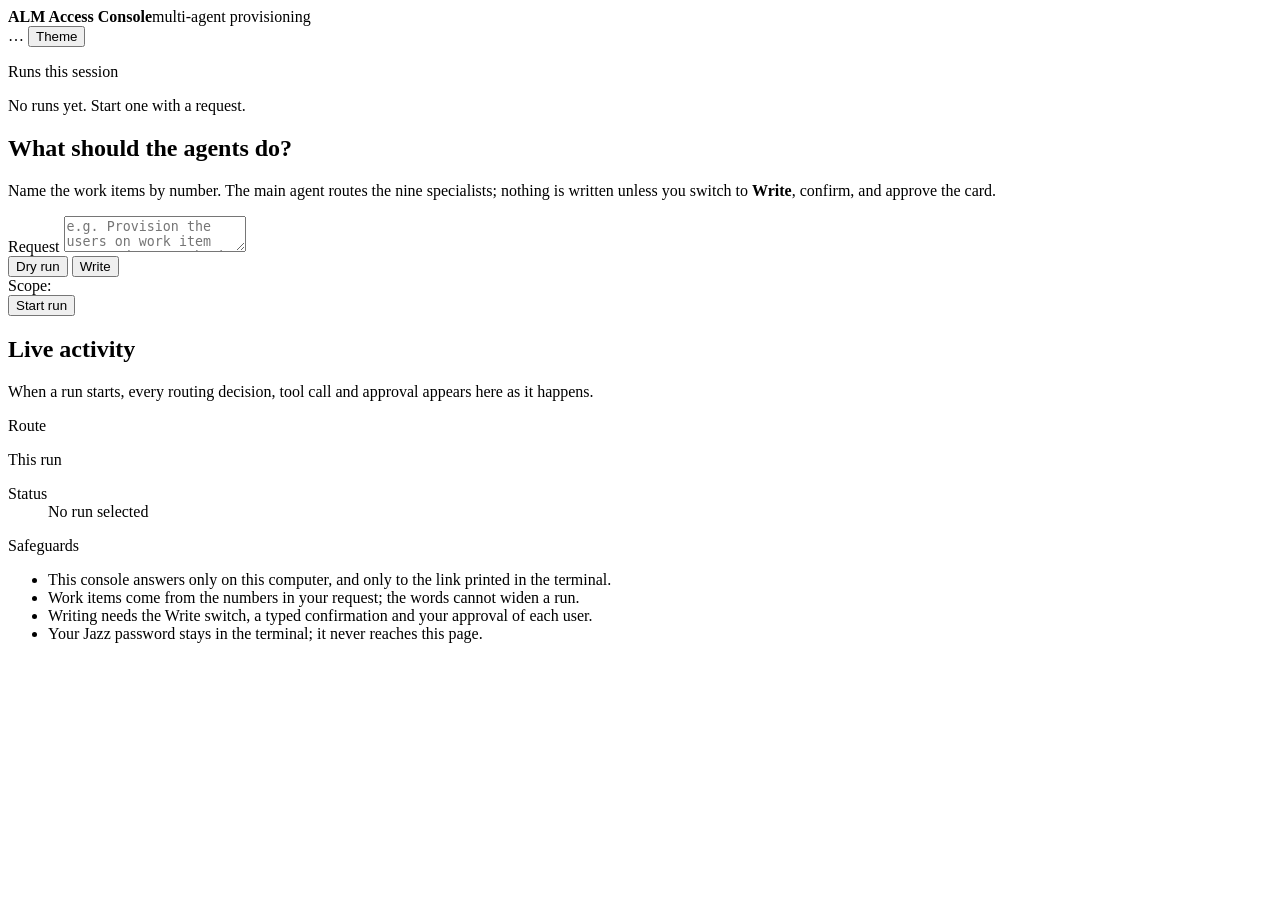
==== src/alm_agents/web_static/index.html @ dc2545d7 "Web console: send a request from the browser and approve there python src/agent_web.py (--sandbox of" ====
<!doctype html>
<html lang="en">
<head>
<meta charset="utf-8">
<meta name="viewport" content="width=device-width, initial-scale=1, viewport-fit=cover">
<meta name="referrer" content="no-referrer">
<link rel="icon" href="data:,">
<title>ALM Access Console</title>
<link rel="stylesheet" href="/static/app.css">
<script src="/static/app.js" defer></script>
</head>
<body>
<header class="topbar">
  <div class="wordmark"><b>ALM Access Console</b><span>multi-agent provisioning</span></div>
  <span id="env" class="pill"><span class="dot"></span><span id="env-text">…</span></span>
  <span id="model" class="pill"></span>
  <span id="operator" class="pill"></span>
  <button id="theme" class="iconbtn" type="button" aria-label="Switch light or dark theme">Theme</button>
</header>

<div class="layout">
  <nav class="panel runs" aria-label="Runs">
    <p class="label">Runs this session</p>
    <ol id="runs"></ol>
    <p id="no-runs" class="empty-runs">No runs yet. Start one with a request.</p>
  </nav>

  <main class="center">
    <section class="panel composer" aria-labelledby="ask">
      <h1 id="ask">What should the agents do?</h1>
      <p class="sub">Name the work items by number. The main agent routes the nine specialists;
        nothing is written unless you switch to <b>Write</b>, confirm, and approve the card.</p>
      <form id="request">
        <label for="prompt" class="label">Request</label>
        <textarea id="prompt" name="prompt" maxlength="2000"
          placeholder="e.g. Provision the users on work item 1001 and report back"></textarea>
        <div id="examples" class="examples" aria-label="Example requests"></div>

        <div class="controls">
          <div class="segmented" role="group" aria-label="Run mode">
            <button type="button" data-mode="dry" aria-pressed="true">Dry run</button>
            <button type="button" data-mode="commit" aria-pressed="false">Write</button>
          </div>
          <div class="scope-preview" aria-live="polite">
            <span class="muted">Scope:</span><span id="scope"></span>
          </div>
          <button id="start" class="primary" type="submit">Start run</button>
        </div>

        <div id="confirm-row" class="confirm" hidden>
          <label for="confirm">This run writes to <span id="confirm-env"></span>. Type
            <b class="mono" id="confirm-word">COMMIT</b> to confirm:</label>
          <input id="confirm" name="confirm" autocomplete="off" spellcheck="false" maxlength="20">
        </div>
        <p id="form-error" class="form-error" role="alert" hidden></p>
      </form>
    </section>

    <section class="panel" aria-labelledby="tl-title">
      <div class="timeline-head">
        <h2 id="tl-title">Live activity</h2>
        <span id="tl-status"></span>
        <span id="tl-mode"></span>
        <span id="tl-thread" class="thread"></span>
      </div>
      <ol id="timeline" class="timeline" aria-live="polite"></ol>
      <p id="tl-empty" class="placeholder">When a run starts, every routing decision, tool call
        and approval appears here as it happens.</p>
    </section>
  </main>

  <aside class="inspector" aria-label="Run details">
    <section id="approval" class="panel section approval" hidden aria-live="assertive"></section>

    <section class="panel section">
      <p class="label">Route</p>
      <ol id="route" class="route"></ol>
    </section>

    <section id="outcome" class="panel section" hidden>
      <p class="label">Outcome</p>
      <div id="outcome-body"></div>
    </section>

    <section class="panel section">
      <p class="label">This run</p>
      <dl id="facts" class="facts"><dt>Status</dt><dd class="muted">No run selected</dd></dl>
    </section>

    <section class="panel section guard">
      <p class="label">Safeguards</p>
      <ul>
        <li>This console answers only on this computer, and only to the link printed in the terminal.</li>
        <li>Work items come from the numbers in your request; the words cannot widen a run.</li>
        <li>Writing needs the Write switch, a typed confirmation and your approval of each user.</li>
        <li>Your Jazz password stays in the terminal; it never reaches this page.</li>
      </ul>
    </section>
  </aside>
</div>
</body>
</html>
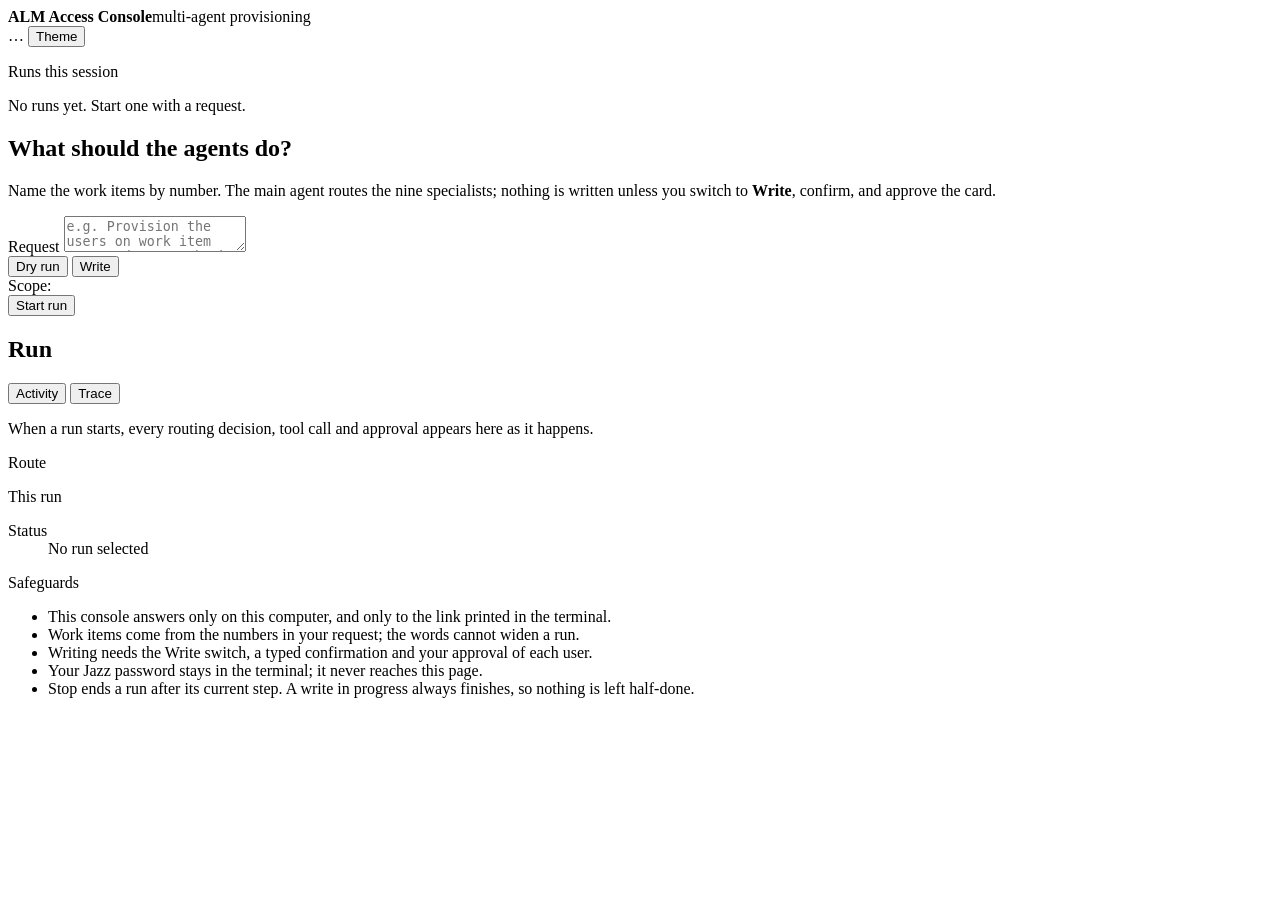
==== commit e7e407b9: "Stop control from the UI and CLI, and a trace of every call Stop: a Stop button in the web console, " ====
--- a/src/alm_agents/web_static/index.html
+++ b/src/alm_agents/web_static/index.html
@@ -13,10 +13,18 @@
 <header class="topbar">
   <div class="wordmark"><b>ALM Access Console</b><span>multi-agent provisioning</span></div>
   <span id="env" class="pill"><span class="dot"></span><span id="env-text">…</span></span>
+  <span id="hosts" class="pill" hidden></span>
   <span id="model" class="pill"></span>
   <span id="operator" class="pill"></span>
   <button id="theme" class="iconbtn" type="button" aria-label="Switch light or dark theme">Theme</button>
 </header>
+
+<div id="source-banner" class="source-banner" role="status" hidden>
+  <b>Simulated data.</b> This console was started with <code>--sandbox</code>: its work
+  items (1001, 1002) and people are made up, and nothing reaches EWM, JTS or GPT. For your
+  real work items, stop it (Ctrl+C in its terminal) and start
+  <code>python src/agent_web.py</code> without <code>--sandbox</code>.
+</div>
 
 <div class="layout">
   <nav class="panel runs" aria-label="Runs">
@@ -58,14 +66,32 @@
 
     <section class="panel" aria-labelledby="tl-title">
       <div class="timeline-head">
-        <h2 id="tl-title">Live activity</h2>
+        <h2 id="tl-title" class="sr-only">Run</h2>
+        <div class="segmented tabs" role="group" aria-label="View">
+          <button type="button" data-view="activity" aria-pressed="true">Activity</button>
+          <button type="button" data-view="trace" aria-pressed="false">Trace</button>
+        </div>
         <span id="tl-status"></span>
         <span id="tl-mode"></span>
         <span id="tl-thread" class="thread"></span>
+        <button id="stop" class="stop-btn" type="button" hidden>Stop run</button>
       </div>
-      <ol id="timeline" class="timeline" aria-live="polite"></ol>
-      <p id="tl-empty" class="placeholder">When a run starts, every routing decision, tool call
-        and approval appears here as it happens.</p>
+      <div id="activity-view">
+        <ol id="timeline" class="timeline" aria-live="polite"></ol>
+        <p id="tl-empty" class="placeholder">When a run starts, every routing decision, tool call
+          and approval appears here as it happens.</p>
+      </div>
+      <div id="trace-view" hidden>
+        <div class="trace-bar">
+          <div id="trace-filters" class="trace-filters" role="group"
+               aria-label="Show calls to"></div>
+          <a id="trace-download" class="trace-download" href="#" hidden>Download .jsonl</a>
+        </div>
+        <p id="trace-path" class="trace-path"></p>
+        <ol id="trace-list" class="trace-list"></ol>
+        <p id="trace-empty" class="placeholder">Select a run to see its trace: every model call,
+          tool call, service call, HTTP request, ledger step and log line, with timings.</p>
+      </div>
     </section>
   </main>
 
@@ -94,6 +120,8 @@
         <li>Work items come from the numbers in your request; the words cannot widen a run.</li>
         <li>Writing needs the Write switch, a typed confirmation and your approval of each user.</li>
         <li>Your Jazz password stays in the terminal; it never reaches this page.</li>
+        <li>Stop ends a run after its current step. A write in progress always finishes, so
+          nothing is left half-done.</li>
       </ul>
     </section>
   </aside>
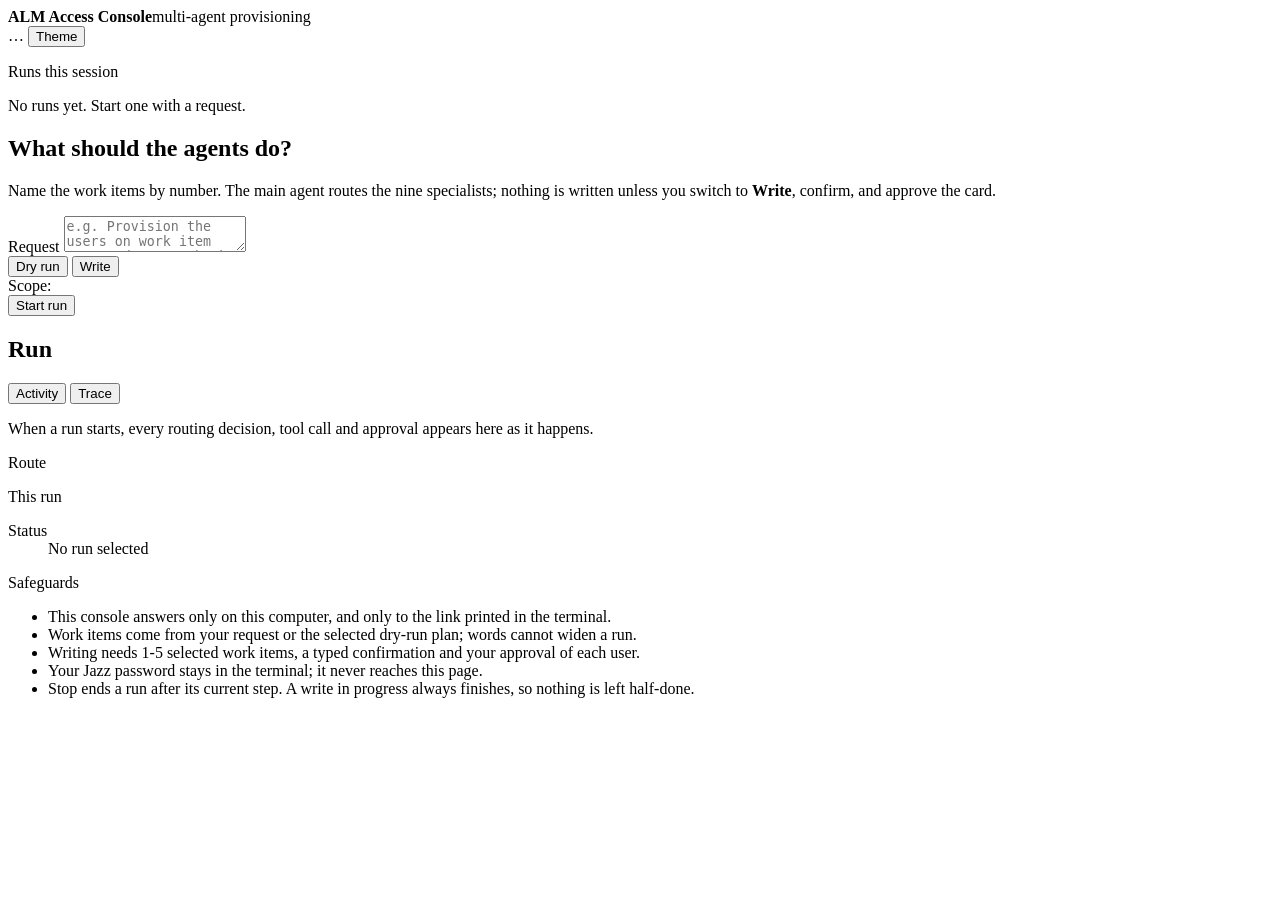
==== commit 31652d04: "feat: optimize dry runs, resolve EWM OSLC HTTP 400, and add UI commit flow" ====
--- a/src/alm_agents/web_static/index.html
+++ b/src/alm_agents/web_static/index.html
@@ -16,8 +16,11 @@
   <span id="hosts" class="pill" hidden></span>
   <span id="model" class="pill"></span>
   <span id="operator" class="pill"></span>
+  <a id="signout" class="iconbtn" href="/auth/logout" hidden>Sign out</a>
   <button id="theme" class="iconbtn" type="button" aria-label="Switch light or dark theme">Theme</button>
 </header>
+
+<div id="held-banner" class="source-banner" role="status" hidden></div>
 
 <div id="source-banner" class="source-banner" role="status" hidden>
   <b>Simulated data.</b> This console was started with <code>--sandbox</code>: its work
@@ -28,7 +31,7 @@
 
 <div class="layout">
   <nav class="panel runs" aria-label="Runs">
-    <p class="label">Runs this session</p>
+    <p class="label" id="runs-label">Runs this session</p>
     <ol id="runs"></ol>
     <p id="no-runs" class="empty-runs">No runs yet. Start one with a request.</p>
   </nav>
@@ -36,8 +39,10 @@
   <main class="center">
     <section class="panel composer" aria-labelledby="ask">
       <h1 id="ask">What should the agents do?</h1>
-      <p class="sub">Name the work items by number. The main agent routes the nine specialists;
+      <p class="sub" id="composer-help">Name the work items by number. The main agent routes the nine specialists;
         nothing is written unless you switch to <b>Write</b>, confirm, and approve the card.</p>
+      <p id="composer-note" class="sub" hidden>You can follow every run and its trace here.
+        Starting or stopping a run needs the operator role; deciding a card, the approver role.</p>
       <form id="request">
         <label for="prompt" class="label">Request</label>
         <textarea id="prompt" name="prompt" maxlength="2000"
@@ -47,7 +52,7 @@
         <div class="controls">
           <div class="segmented" role="group" aria-label="Run mode">
             <button type="button" data-mode="dry" aria-pressed="true">Dry run</button>
-            <button type="button" data-mode="commit" aria-pressed="false">Write</button>
+            <button type="button" id="write-mode" data-mode="commit" aria-pressed="false">Write</button>
           </div>
           <div class="scope-preview" aria-live="polite">
             <span class="muted">Scope:</span><span id="scope"></span>
@@ -117,8 +122,8 @@
       <p class="label">Safeguards</p>
       <ul>
         <li>This console answers only on this computer, and only to the link printed in the terminal.</li>
-        <li>Work items come from the numbers in your request; the words cannot widen a run.</li>
-        <li>Writing needs the Write switch, a typed confirmation and your approval of each user.</li>
+        <li>Work items come from your request or the selected dry-run plan; words cannot widen a run.</li>
+        <li>Writing needs 1-5 selected work items, a typed confirmation and your approval of each user.</li>
         <li>Your Jazz password stays in the terminal; it never reaches this page.</li>
         <li>Stop ends a run after its current step. A write in progress always finishes, so
           nothing is left half-done.</li>
